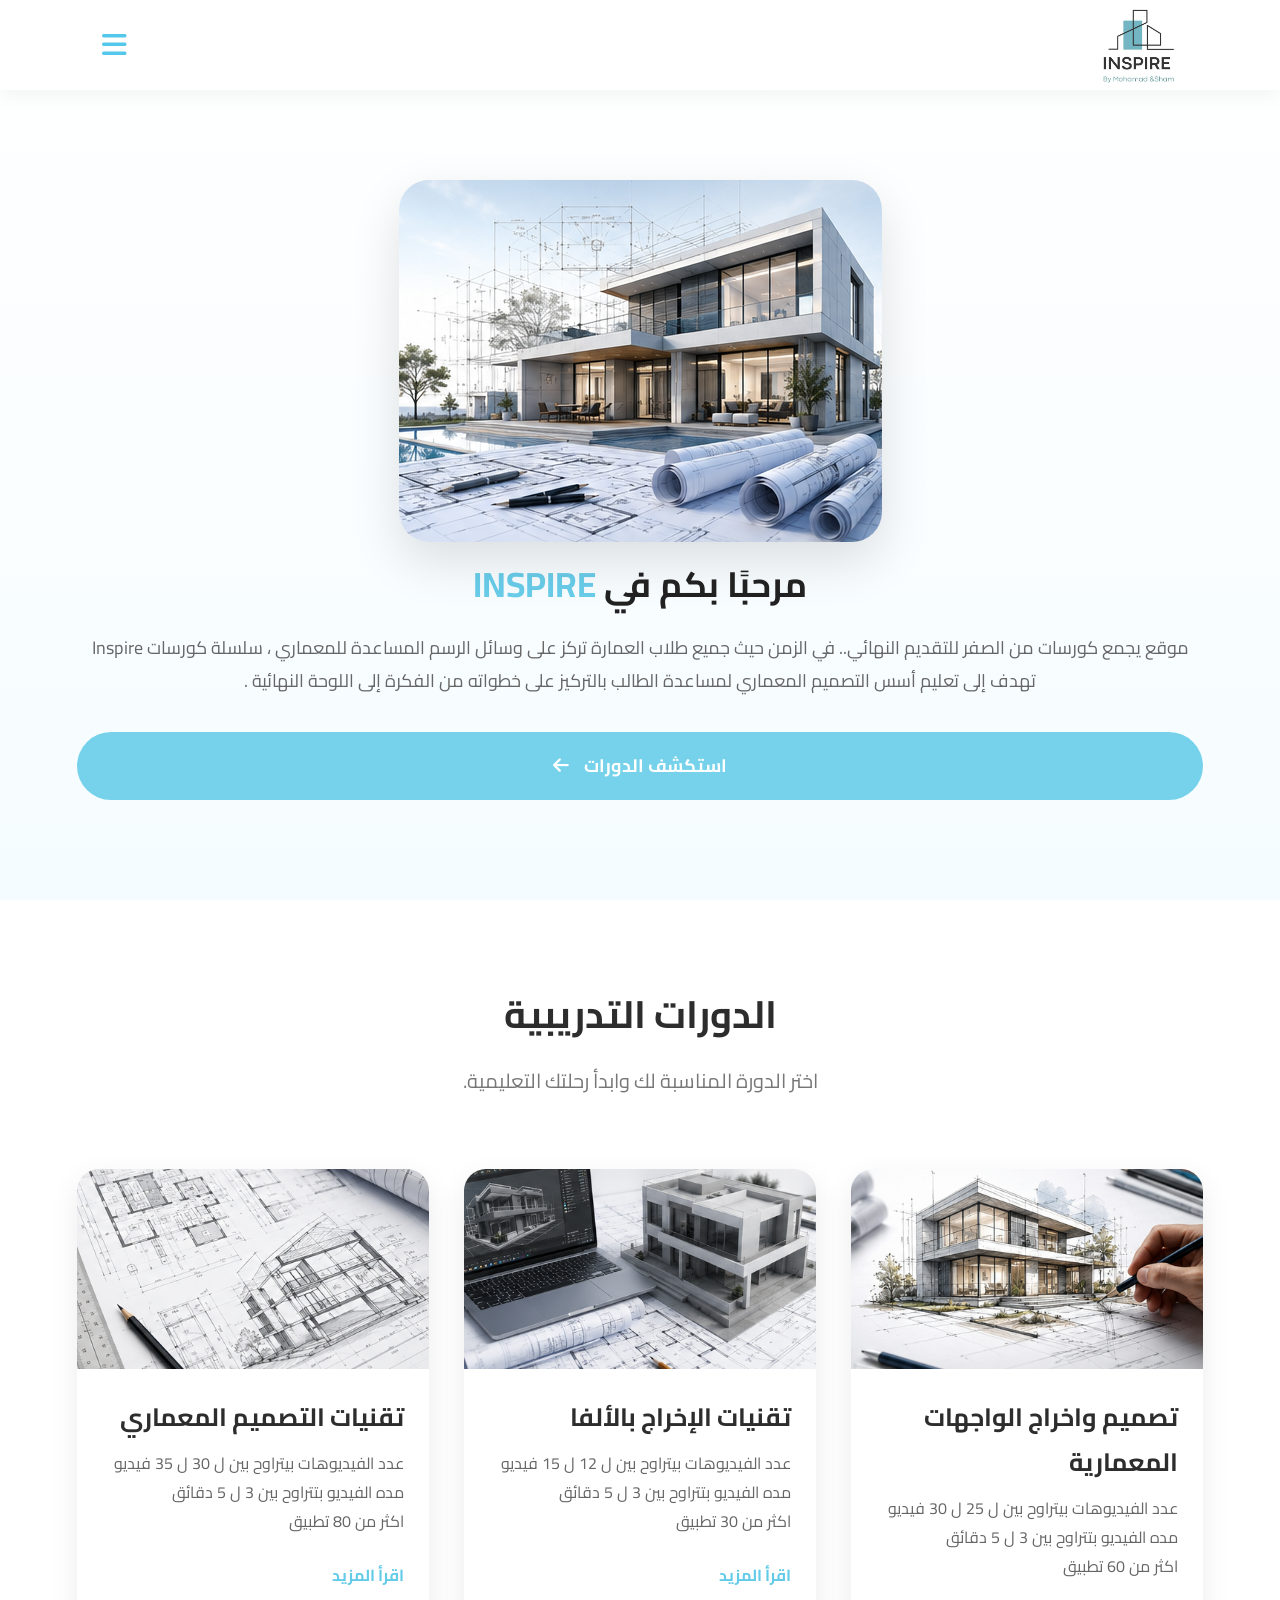
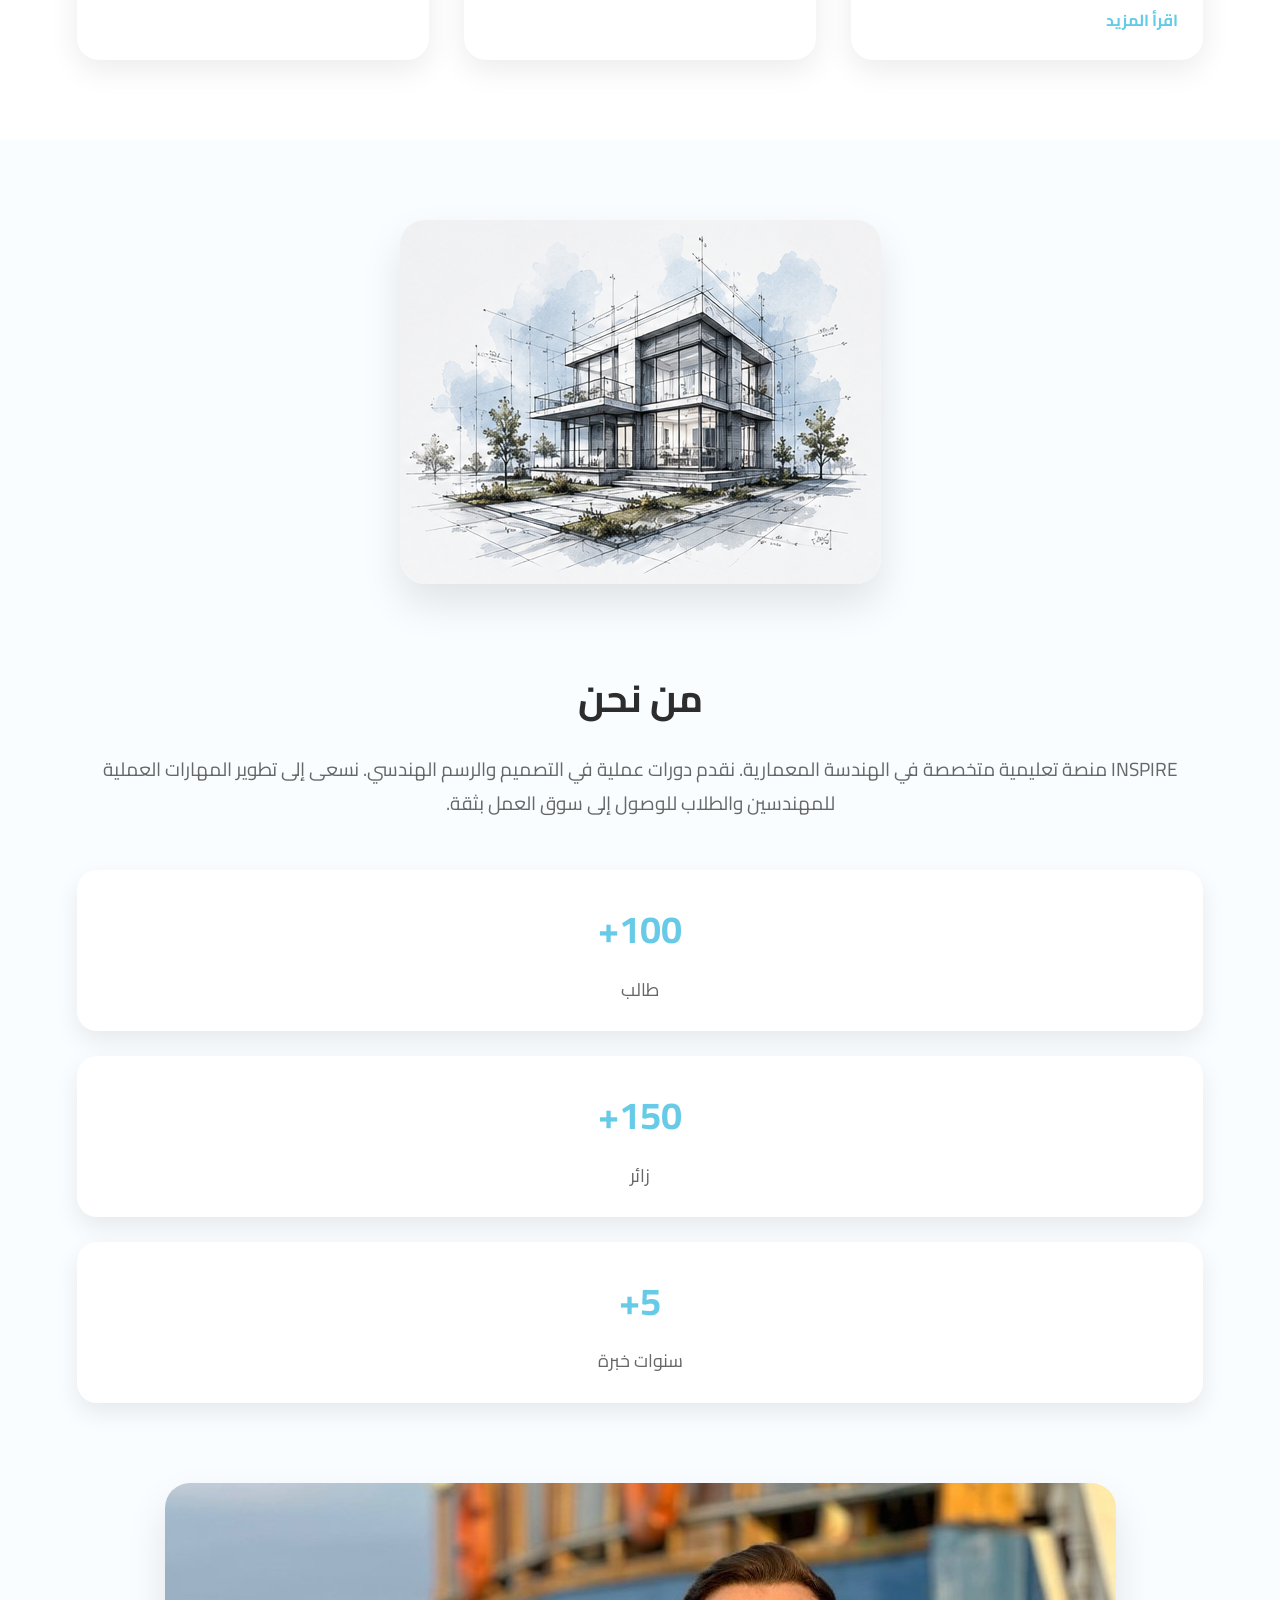
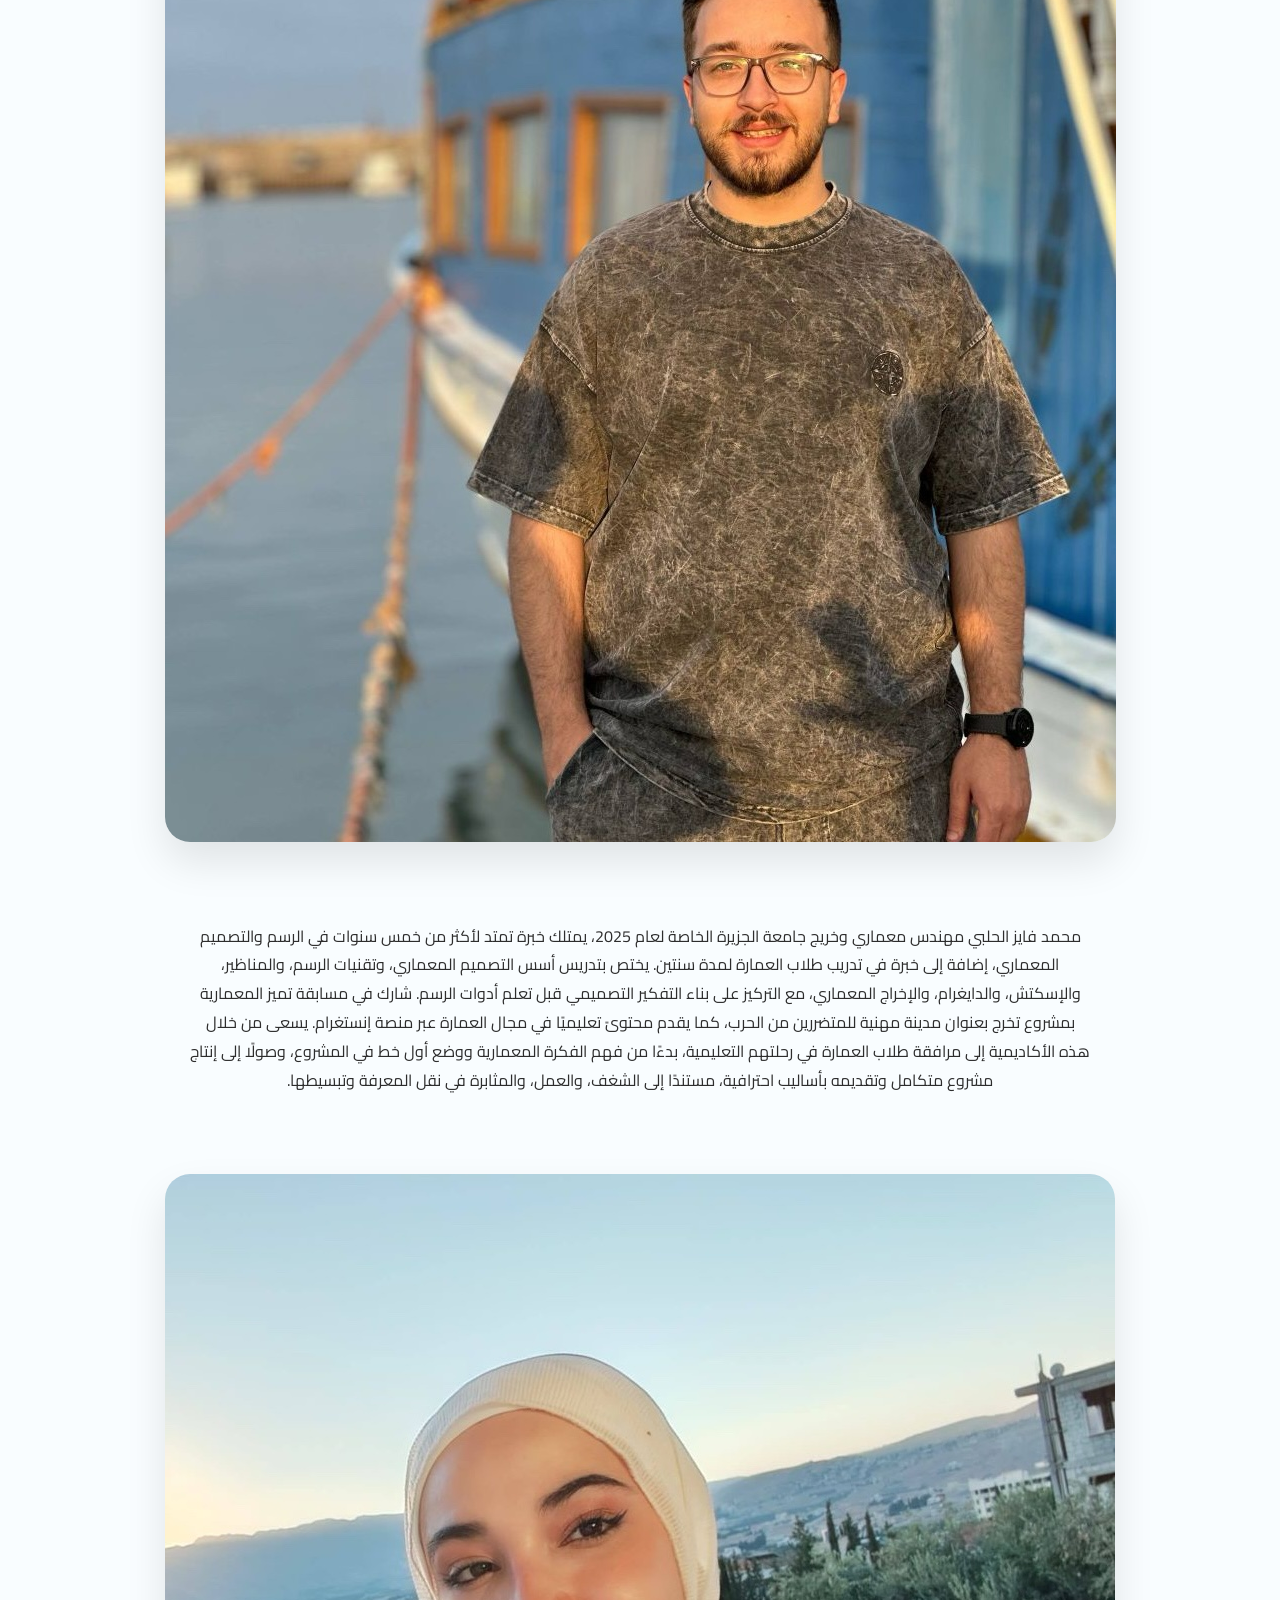
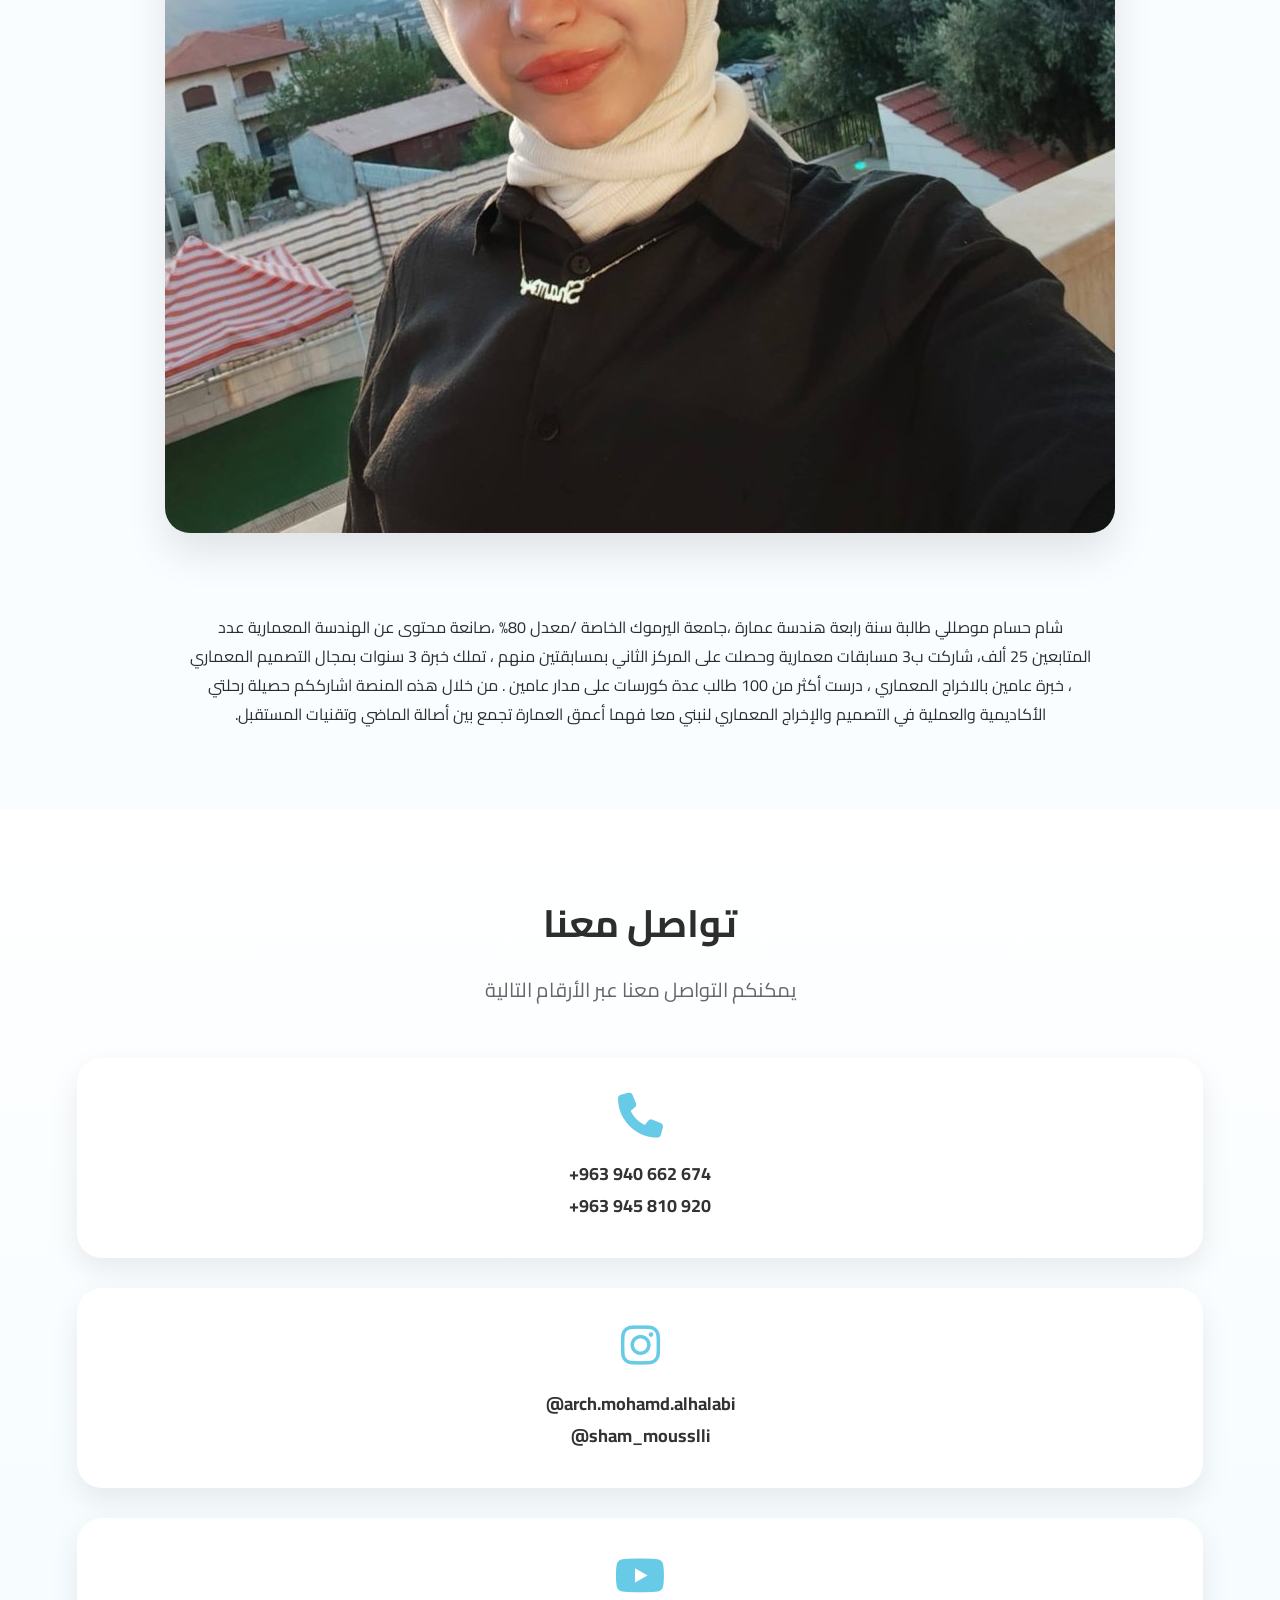
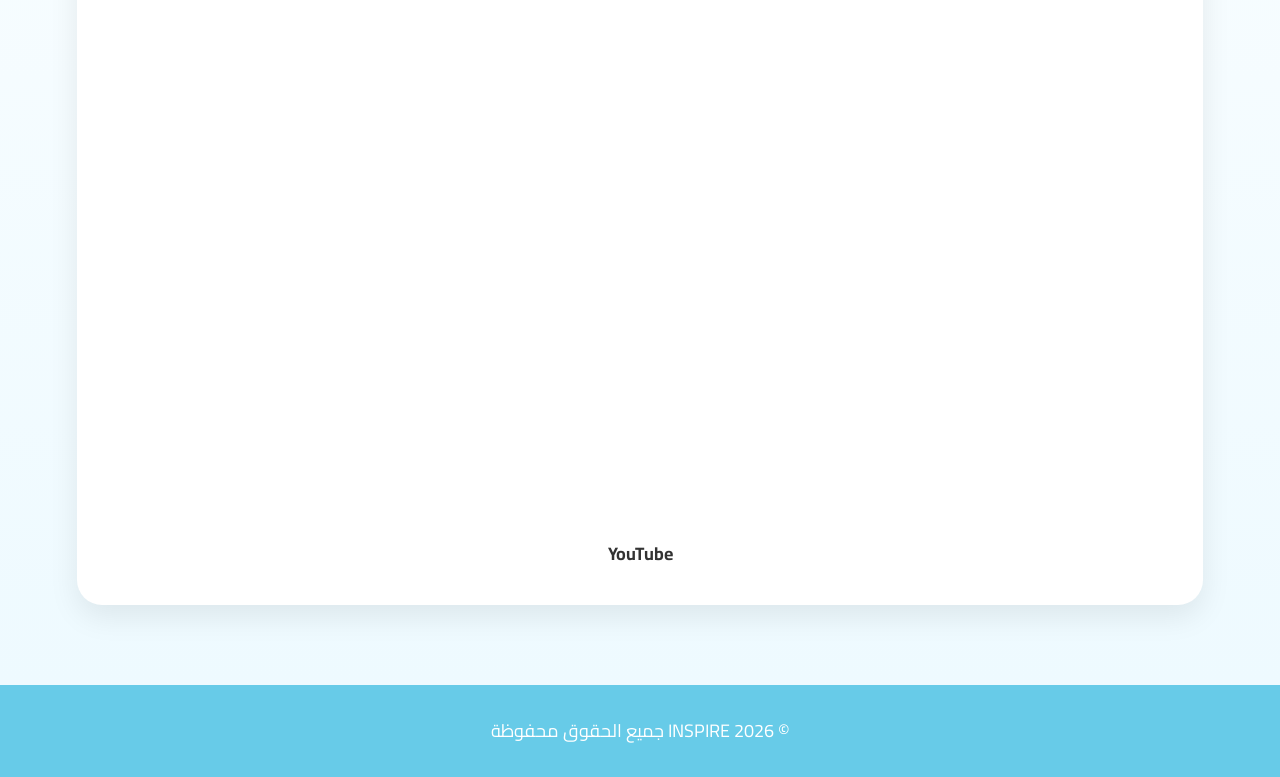
==== index.html @ a06fe161 "Add files via upload" ====
<!doctype html>
<html lang="ar" dir="rtl">
  <head>
    <meta charset="UTF-8" />
    <meta name="viewport" content="width=device-width, initial-scale=1.0" />

    <title>INSPIRE | منصة الهندسة المعمارية</title>

    <link rel="preconnect" href="https://fonts.googleapis.com" />

    <link rel="preconnect" href="https://fonts.gstatic.com" crossorigin />

    <link
      href="https://fonts.googleapis.com/css2?family=Cairo:wght@300;400;500;600;700;800&display=swap"
      rel="stylesheet"
    />

    <link rel="stylesheet" href="style.css" />

    <link
      rel="stylesheet"
      href="https://cdnjs.cloudflare.com/ajax/libs/font-awesome/6.6.0/css/all.min.css"
    />
  </head>

  <body>
    <!-- ================= NAVBAR ================= -->
    <nav id="navbar">
      <div class="logo">
        <img src="images/logo.jpeg" alt="INSPIRE" />
      </div>

      <ul class="navigation-links">
        <li><a href="#home">الرئيسية</a></li>

        <li><a href="#courses">الدورات</a></li>

        <li><a href="#about">من نحن</a></li>

        <li><a href="#contact">تواصل معنا</a></li>
      </ul>

      <div class="menu-button">
        <i class="fas fa-bars"></i>
      </div>
    </nav>

    <!-- ================= HERO ================= -->

    <section id="home">
      <div class="hero-text">
        <h1>
          مرحبًا بكم في

          <span>INSPIRE</span>
        </h1>

        <p>
          موقع يجمع كورسات من الصفر للتقديم النهائي.. في الزمن حيث جميع طلاب
          العمارة تركز على وسائل الرسم المساعدة للمعماري ، سلسلة كورسات Inspire
          تهدف إلى تعليم أسس التصميم المعماري لمساعدة الطالب بالتركيز على خطواته
          من الفكرة إلى اللوحة النهائية .
        </p>

        <a href="#courses" class="hero-button">
          استكشف الدورات

          <i class="fas fa-arrow-left"></i>
        </a>
      </div>

      <div class="hero-image">
        <img src="images/hero.jpg" alt="HOME" />
      </div>
    </section>

    <!-- ================= COURSES ================= -->

    <section id="courses">
      <div class="section-title">
        <h2>الدورات التدريبية</h2>

        <p>اختر الدورة المناسبة لك وابدأ رحلتك التعليمية.</p>
      </div>

      <div class="course-container">
        <div class="course-card">
          <img src="images/course1.jpg" alt="تصميم واخراج الواجهات المعمارية" />

          <h3>تصميم واخراج الواجهات المعمارية</h3>

          <p>عدد الفيديوهات بيتراوح بين ل 25 ل 30 فيديو</p>

          <p>مده الفيديو بتتراوح بين 3 ل 5 دقائق</p>

          <p>اكثر من 60 تطبيق</p>

          <a href="course1.html">اقرأ المزيد</a>
        </div>

        <div class="course-card">
          <img src="images/course2.jpg" alt="تقنيات الإخراج بالألفا" />

          <h3>تقنيات الإخراج بالألفا</h3>

          <p>عدد الفيديوهات بيتراوح بين ل 12 ل 15 فيديو</p>

          <p>مده الفيديو بتتراوح بين 3 ل 5 دقائق</p>

          <p>اكثر من 30 تطبيق</p>

          <a href="course2.html">اقرأ المزيد</a>
        </div>

        <div class="course-card">
          <img src="images/course3.jpg" alt="تقنيات التصميم المعماري" />

          <h3>تقنيات التصميم المعماري</h3>

          <p>عدد الفيديوهات بيتراوح بين ل 30 ل 35 فيديو</p>

          <p>مده الفيديو بتتراوح بين 3 ل 5 دقائق</p>

          <p>اكثر من 80 تطبيق</p>

          <a href="course3.html">اقرأ المزيد</a>
        </div>
      </div>
    </section>

    <!-- ================= ABOUT ================= -->

    <section id="about">
      <div class="cl1">
        <div class="about-image">
          <img src="images/about.jpg" />
        </div>

        <div class="about-text">
          <h2>من نحن</h2>

          <p>
            INSPIRE منصة تعليمية متخصصة في الهندسة المعمارية. نقدم دورات عملية
            في التصميم والرسم الهندسي. نسعى إلى تطوير المهارات العملية للمهندسين
            والطلاب للوصول إلى سوق العمل بثقة.
          </p>

          <div class="statistics">
            <div>
              <h3>100+</h3>

              <span>طالب</span>
            </div>

            <div>
              <h3>150+</h3>

              <span>زائر</span>
            </div>

            <div>
              <h3>5+</h3>

              <span>سنوات خبرة</span>
            </div>
          </div>
        </div>
      </div>

      <div class="owner">
        <div class="person1">
          <div class="image1">
            <img src="images/image1.jpeg" alt="محمد فايز الحلبي" />
          </div>
          <div class="paragraph1">
            <p>
              محمد فايز الحلبي مهندس معماري وخريج جامعة الجزيرة الخاصة لعام
              2025، يمتلك خبرة تمتد لأكثر من خمس سنوات في الرسم والتصميم
              المعماري، إضافة إلى خبرة في تدريب طلاب العمارة لمدة سنتين. يختص
              بتدريس أسس التصميم المعماري، وتقنيات الرسم، والمناظير، والإسكتش،
              والدايغرام، والإخراج المعماري، مع التركيز على بناء التفكير
              التصميمي قبل تعلم أدوات الرسم. شارك في مسابقة تميز المعمارية
              بمشروع تخرج بعنوان مدينة مهنية للمتضررين من الحرب، كما يقدم محتوىً
              تعليميًا في مجال العمارة عبر منصة إنستغرام. يسعى من خلال هذه
              الأكاديمية إلى مرافقة طلاب العمارة في رحلتهم التعليمية، بدءًا من
              فهم الفكرة المعمارية ووضع أول خط في المشروع، وصولًا إلى إنتاج
              مشروع متكامل وتقديمه بأساليب احترافية، مستندًا إلى الشغف، والعمل،
              والمثابرة في نقل المعرفة وتبسيطها.
            </p>
          </div>
        </div>

        <div class="person2">
          <div class="image2">
            <img src="images/image2.jpeg" alt="شام حسام موصللي" />
          </div>
          <div class="paragraph2">
            <p>
              شام حسام موصللي طالبة سنة رابعة هندسة عمارة ،جامعة اليرموك الخاصة
              /معدل 80% ،صانعة محتوى عن الهندسة المعمارية عدد المتابعين 25 ألف،
              شاركت ب3 مسابقات معمارية وحصلت على المركز الثاني بمسابقتين منهم ،
              تملك خبرة 3 سنوات بمجال التصميم المعماري ، خبرة عامين بالاخراج
              المعماري ، درست أكثر من 100 طالب عدة كورسات على مدار عامين . من
              خلال هذه المنصة اشارككم حصيلة رحلتي الأكاديمية والعملية في التصميم
              والإخراج المعماري لنبني معا فهما أعمق العمارة تجمع بين أصالة
              الماضي وتقنيات المستقبل.
            </p>
          </div>
        </div>
      </div>
    </section>

    <!-- ================= CONTACT ================= -->

    <section id="contact">
      <h2>تواصل معنا</h2>

      <p>يمكنكم التواصل معنا عبر الأرقام التالية</p>

      <div class="phone-container">
        <div class="phone-card">
          <i class="fas fa-phone"></i>

          <a href="tel:+963940662674"
            ><span dir="ltr">+963 940 662 674</span></a
          >
          <a href="tel:+963945810920"
            ><span dir="ltr">+963 945 810 920</span></a
          >
        </div>

        <div class="phone-card">
          <i class="fa-brands fa-instagram"></i>
          <a
            href="https://www.instagram.com/arch.mohamd.alhalabi?igsh=MWhwemluM3J5dW1tZw=="
            target="_blank"
            ><span dir="ltr">@arch.mohamd.alhalabi</span></a
          >
          <a
            href="https://www.instagram.com/sham_mousslli?igsh=aTF0bjBmZW1zMDFh"
            target="_blank"
            ><span dir="ltr">@sham_mousslli</span></a
          >
        </div>

        <div class="phone-card" id="phone-card-youtube">
          <i class="fa-brands fa-youtube"></i>
          <iframe
            id="video"
            src="https://www.youtube.com/embed/RpfwVzXcM18?si=wANPezeyH88pFg6Q"
            title="YouTube video player"
            frameborder="0"
            allow="
              accelerometer;
              autoplay;
              clipboard-write;
              encrypted-media;
              gyroscope;
              picture-in-picture;
              web-share;
            "
            referrerpolicy="strict-origin-when-cross-origin"
            allowfullscreen
          ></iframe>
          <span>YouTube</span>
        </div>
      </div>
    </section>

    <footer>
      <p>© 2026 INSPIRE جميع الحقوق محفوظة</p>
    </footer>

    <script src="script.js"></script>
  </body>
</html>
---- style.css ----
/* ===========================
   GENERAL
=========================== */
html,
body {
  overflow-x: hidden;
  width: 100%;
}

* {
  margin: 0;
  padding: 0;
  box-sizing: border-box;
  font-family: "Cairo", sans-serif;
  scroll-behavior: smooth;
}

body {
  background: #ffffff;
  color: #2d2d2d;
  overflow-x: hidden;
  line-height: 1.8;
}

img {
  max-width: 100%;
  display: block;
}

a {
  text-decoration: none;
}

ul {
  list-style: none;
}

section {
  padding: 100px 8%;
}

/* ===========================
   NAVBAR
=========================== */

nav {
  position: fixed;
  top: 0;
  right: 0;
  left: 0;
  display: flex;
  justify-content: space-between;
  align-items: center;
  height: 90px;
  padding: 0 8%;
  background: #fff;
  z-index: 9999;
  box-shadow: 0 5px 20px rgba(0, 0, 0, 0.05);
  transition: 0.4s;
  box-sizing: border-box;
}

nav.scrolled {
  height: 80px;
  box-shadow: 0 8px 25px rgba(0, 0, 0, 0.12);
}

.logo img {
  height: 85px;
  transition: 0.4s;
}

nav.scrolled .logo img {
  height: 80px;
}

.navigation-links {
  display: flex;
  gap: 45px;
  align-items: center;
}

.navigation-links a {
  color: #2d2d2d;
  font-size: 18px;
  font-weight: 600;
  transition: 0.3s;
  position: relative;
}

.navigation-links a::after {
  content: "";
  position: absolute;
  bottom: -10px;
  right: 0;
  width: 0;
  height: 3px;
  background: #8fd8ee;
  transition: 0.3s;
}

.navigation-links a:hover {
  color: #7bcfe7;
}

.navigation-links a:hover::after {
  width: 100%;
}

.navigation-links a.active {
  color: #67cbe8;
}

.navigation-links a.active::after {
  width: 100%;
}

.menu-button {
  display: none;
  font-size: 28px;
  color: #54c8ea;
  cursor: pointer;
}

/* ===========================
   HERO
=========================== */

#home {
  width: 100%;
  min-height: 100vh;
  display: flex;
  justify-content: space-between;
  align-items: center;
  gap: 80px;
  background: linear-gradient(to bottom, #ffffff, #f5fcff);
}

#home .hero-text {
  max-width: 40%;
}

.hero-text {
  flex: 1;
}

.hero-text h1 {
  font-size: 65px;
  line-height: 1.3;
  margin-bottom: 25px;
  color: #222;
}

.hero-text span {
  color: #69cdea;
}

.hero-text p {
  font-size: 21px;
  color: #666;
  margin-bottom: 35px;
}

.hero-button {
  display: inline-flex;
  align-items: center;
  gap: 15px;
  background: #76d2eb;
  color: white;
  padding: 18px 40px;
  border-radius: 50px;
  font-size: 18px;
  font-weight: 700;
  transition: 0.4s;
}

.hero-button:hover {
  transform: translateY(-5px);
  box-shadow: 0 15px 30px rgba(118, 210, 235, 0.35);
}

.hero-image {
  flex: 1;
}

.hero-image img {
  width: 100%;
  border-radius: 30px;
  box-shadow: 0 20px 50px rgba(0, 0, 0, 0.12);
}

/* ===========================
   TITLES
=========================== */

.section-title {
  text-align: center;

  margin-bottom: 70px;
}

.section-title h2 {
  font-size: 48px;

  margin-bottom: 15px;
}

.section-title p {
  color: #777;

  font-size: 20px;
}

/* ===========================
   COURSES
=========================== */

#courses {
  background: white;
}

.course-container {
  display: grid;

  grid-template-columns: repeat(auto-fit, minmax(270px, 1fr));

  gap: 35px;
}

.course-card {
  background: white;

  border-radius: 22px;

  overflow: hidden;

  box-shadow: 0 10px 30px rgba(0, 0, 0, 0.08);

  transition: 0.4s;
}

.course-card:hover {
  transform: translateY(-15px);
}

.course-card img {
  height: 230px;

  width: 100%;

  object-fit: cover;
}

.course-card h3 {
  padding: 25px 25px 10px;

  font-size: 25px;
}

.course-card p {
  padding: 0 25px;

  color: #666;
}

.course-card a {
  display: inline-block;

  margin: 25px;

  color: #62cbe8;

  font-weight: bold;
}

/* ===========================
   ABOUT
=========================== */

#about {
  background: #f9fdff;
}

.cl1 {
  display: flex;
  align-items: center;
  justify-content: space-between;
  gap: 80px;
}

.about-image {
  flex: 1;
}

.about-image img {
  border-radius: 25px;
  box-shadow: 0 20px 40px rgba(0, 0, 0, 0.1);
}

.about-text {
  flex: 1;
}

.about-text h2 {
  font-size: 48px;
  margin-bottom: 20px;
}

.about-text p {
  color: #666;
  font-size: 19px;
}

/*==============================
    STATISTICS
==============================*/

.statistics {
  display: flex;
  justify-content: space-between;
  margin-top: 50px;
  gap: 25px;
  flex-wrap: wrap;
}

.statistics div {
  flex: 1;
  min-width: 150px;
  background: #ffffff;
  padding: 25px;
  text-align: center;
  border-radius: 20px;
  box-shadow: 0 10px 25px rgba(0, 0, 0, 0.08);
  transition: 0.4s;
}

.statistics div:hover {
  transform: translateY(-10px);
}

.statistics h3 {
  color: #67cbe8;
  font-size: 38px;
  margin-bottom: 10px;
}

.statistics span {
  color: #666;
  font-size: 18px;
}

.owner {
  margin-top: 5rem;
  display: flex;
  flex-direction: column;
  gap: 80px;
}

.person1,
.person2 {
  display: flex;
  align-items: center;
  justify-content: space-between;
  gap: 80px;
}

.paragraph1,
.paragraph2 {
  width: 80%;
}

.image1 img,
.image2 img {
  border-radius: 25px;
  box-shadow: 0 20px 40px rgba(0, 0, 0, 0.1);
  width: 50%;
}

/*==============================
    CONTACT
==============================*/

#contact {
  background: linear-gradient(to bottom, #ffffff, #eefaff);
  text-align: center;
}

#contact h2 {
  font-size: 50px;
  margin-bottom: 15px;
}

#contact p {
  color: #666;
  font-size: 20px;
  margin-bottom: 50px;
}

.phone-container {
  display: flex;
  flex-direction: column;
  gap: 30px;
}

.phone-card {
  background: white;
  padding: 35px;
  border-radius: 25px;
  box-shadow: 0 12px 30px rgba(0, 0, 0, 0.08);
  transition: 0.4s;
}

.phone-card:hover {
  transform: translateY(-10px);
}

.phone-card i {
  font-size: 45px;
  color: #67cbe8;
  margin-bottom: 20px;
}

.phone-card span {
  display: block;
  font-size: 22px;
  color: #333;
  font-weight: 700;
}

#phone-card-youtube {
  display: flex;
  flex-direction: column;
}

#video {
  width: 100%;
  height: 500px;
  border-radius: 10px;
  margin-bottom: 20px;
}

/*==============================
    FOOTER
==============================*/

footer {
  background: #67cbe8;
  color: white;
  text-align: center;
  padding: 30px;
  font-size: 18px;
}

/*==============================
    SCROLLBAR
==============================*/

::-webkit-scrollbar {
  width: 5px;
}

::-webkit-scrollbar-track {
  background: #eef9fd;
}

::-webkit-scrollbar-thumb {
  background: #67cbe8;
  border-radius: 20px;
}

::-webkit-scrollbar-thumb:hover {
  background: #42b9df;
}

/*==============================
    ANIMATION
==============================*/

.course-card,
.phone-card,
.statistics div {
  transition: 0.4s ease;
}

.hero-image img {
  animation: floatImage 5s ease-in-out infinite;
}

@keyframes floatImage {
  0% {
    transform: translateY(0);
  }

  50% {
    transform: translateY(-18px);
  }

  100% {
    transform: translateY(0);
  }
}

/*==============================
    RESPONSIVE
==============================*/

@media (max-width: 1385px) {
  #home {
    flex-direction: column-reverse;
    text-align: center;
    padding-top: 180px;
    gap: 0px;
  }

  .about-text {
    text-align: center;
  }

  #about {
    flex-direction: column;
  }

  .statistics {
    justify-content: center;
  }

  .hero-text {
    min-width: 100%;
  }

  .menu-button {
    display: block;
  }

  .navigation-links {
    position: absolute;
    top: 100%;
    right: 0;
    width: 100%;
    background: #fff;
    display: flex;
    flex-direction: column;
    align-items: center;
    padding: 0;
    max-height: 0;
    overflow: hidden;
    opacity: 0;
    transform: translateY(-20px);
    transition:
      max-height 0.45s ease,
      opacity 0.35s ease,
      transform 0.35s ease,
      padding 0.35s ease;

    box-shadow: 0 15px 30px rgba(0, 0, 0, 0.08);
  }

  .navigation-links.active {
    max-height: 500px;

    padding: 25px 0;

    opacity: 1;

    transform: translateY(0);
  }

  .navigation-links li {
    margin: 18px 0;
  }

  .hero-text h1 {
    font-size: 45px;
  }

  .hero-text p {
    font-size: 18px;
  }

  .section-title h2 {
    font-size: 38px;
  }

  .about-text h2 {
    font-size: 38px;
  }

  .cl1 {
    display: flex;
    flex-direction: column;
  }

  .person1,
  .person2 {
    display: flex;
    flex-direction: column;
  }

  .image1 img,
  .image2 img {
    width: 100%;
  }

  .paragraph1 p,
  .paragraph2 p {
    text-align: center;
  }

  #contact h2 {
    font-size: 38px;
  }

  .logo img {
    height: 80px;
  }

  section {
    padding: 80px 6%;
  }

  .hero-text h1 {
    font-size: 35px;
  }

  .hero-button {
    width: 100%;
    justify-content: center;
  }

  .course-card img {
    height: 200px;
  }

  .phone-card span {
    font-size: 18px;
  }

  .statistics {
    flex-direction: column;
  }

  .statistics div {
    width: 100%;
  }

  #video {
    width: 100%;
  }
}
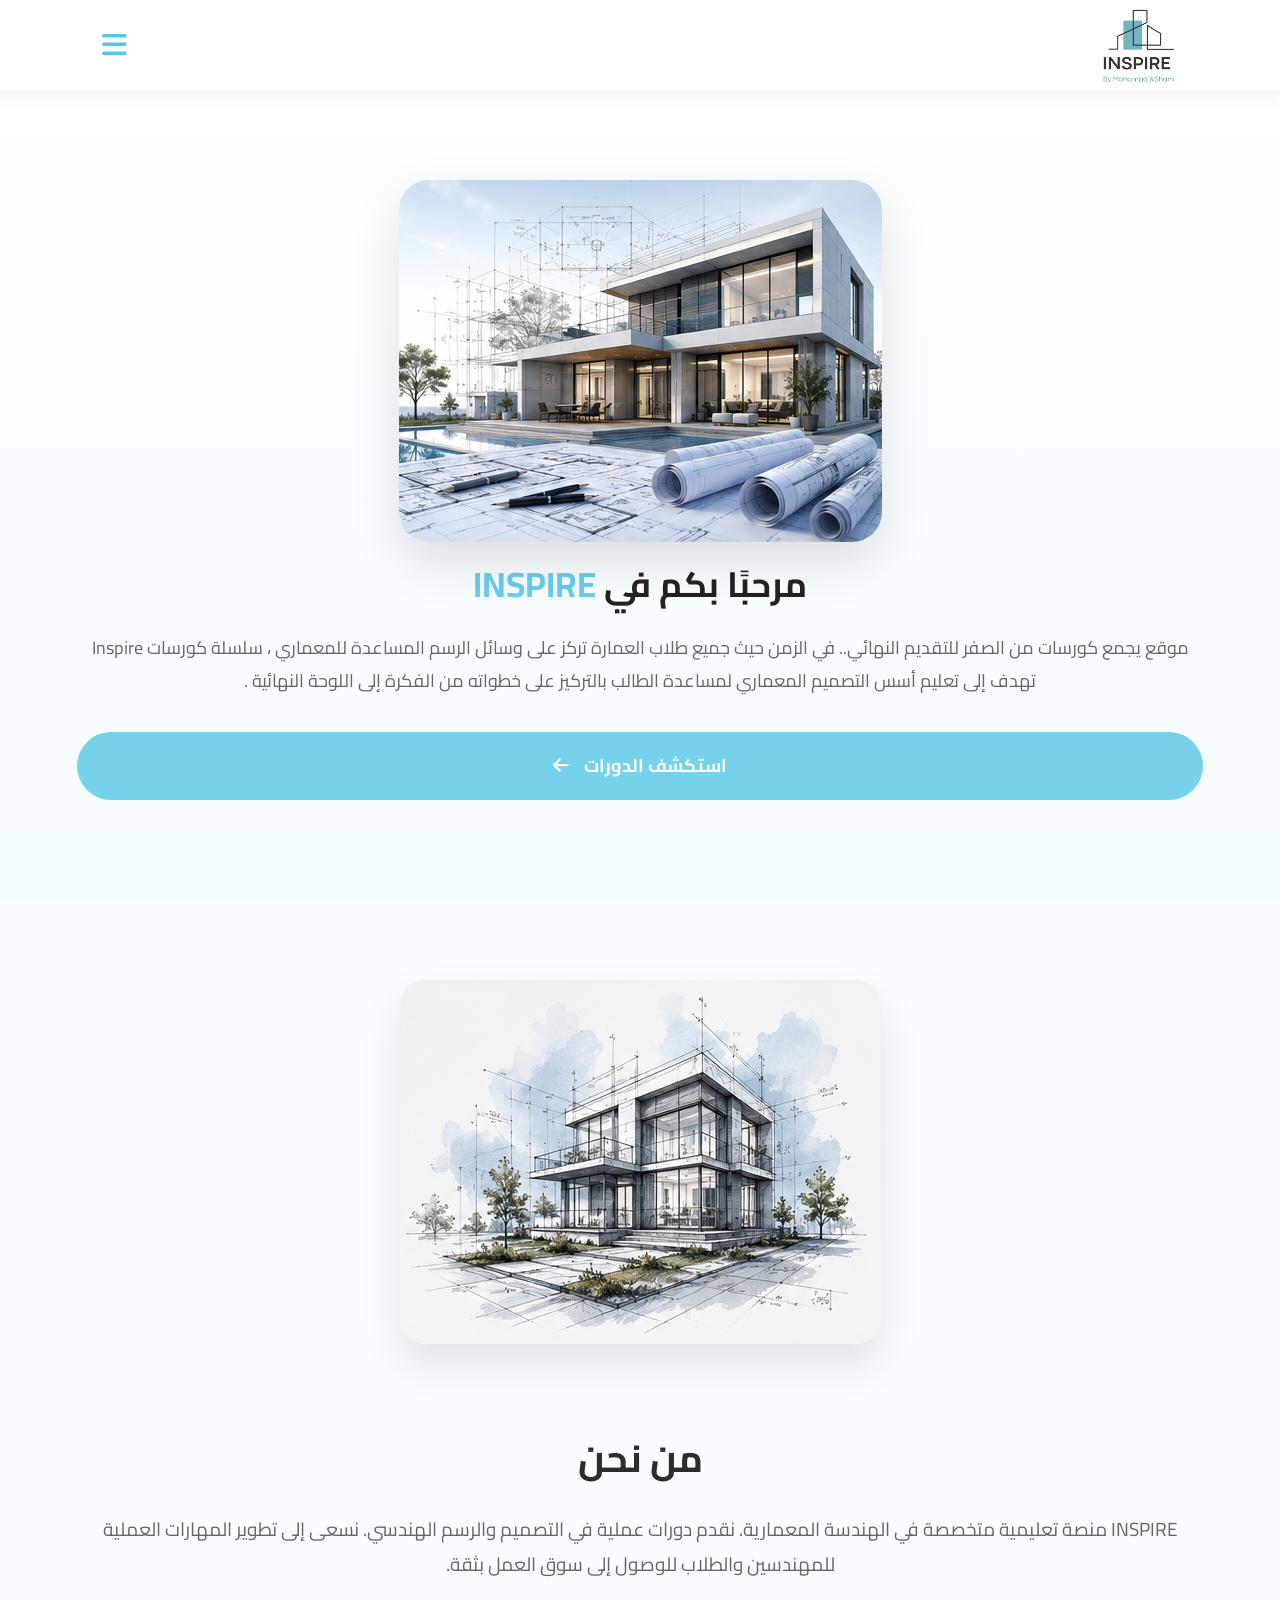
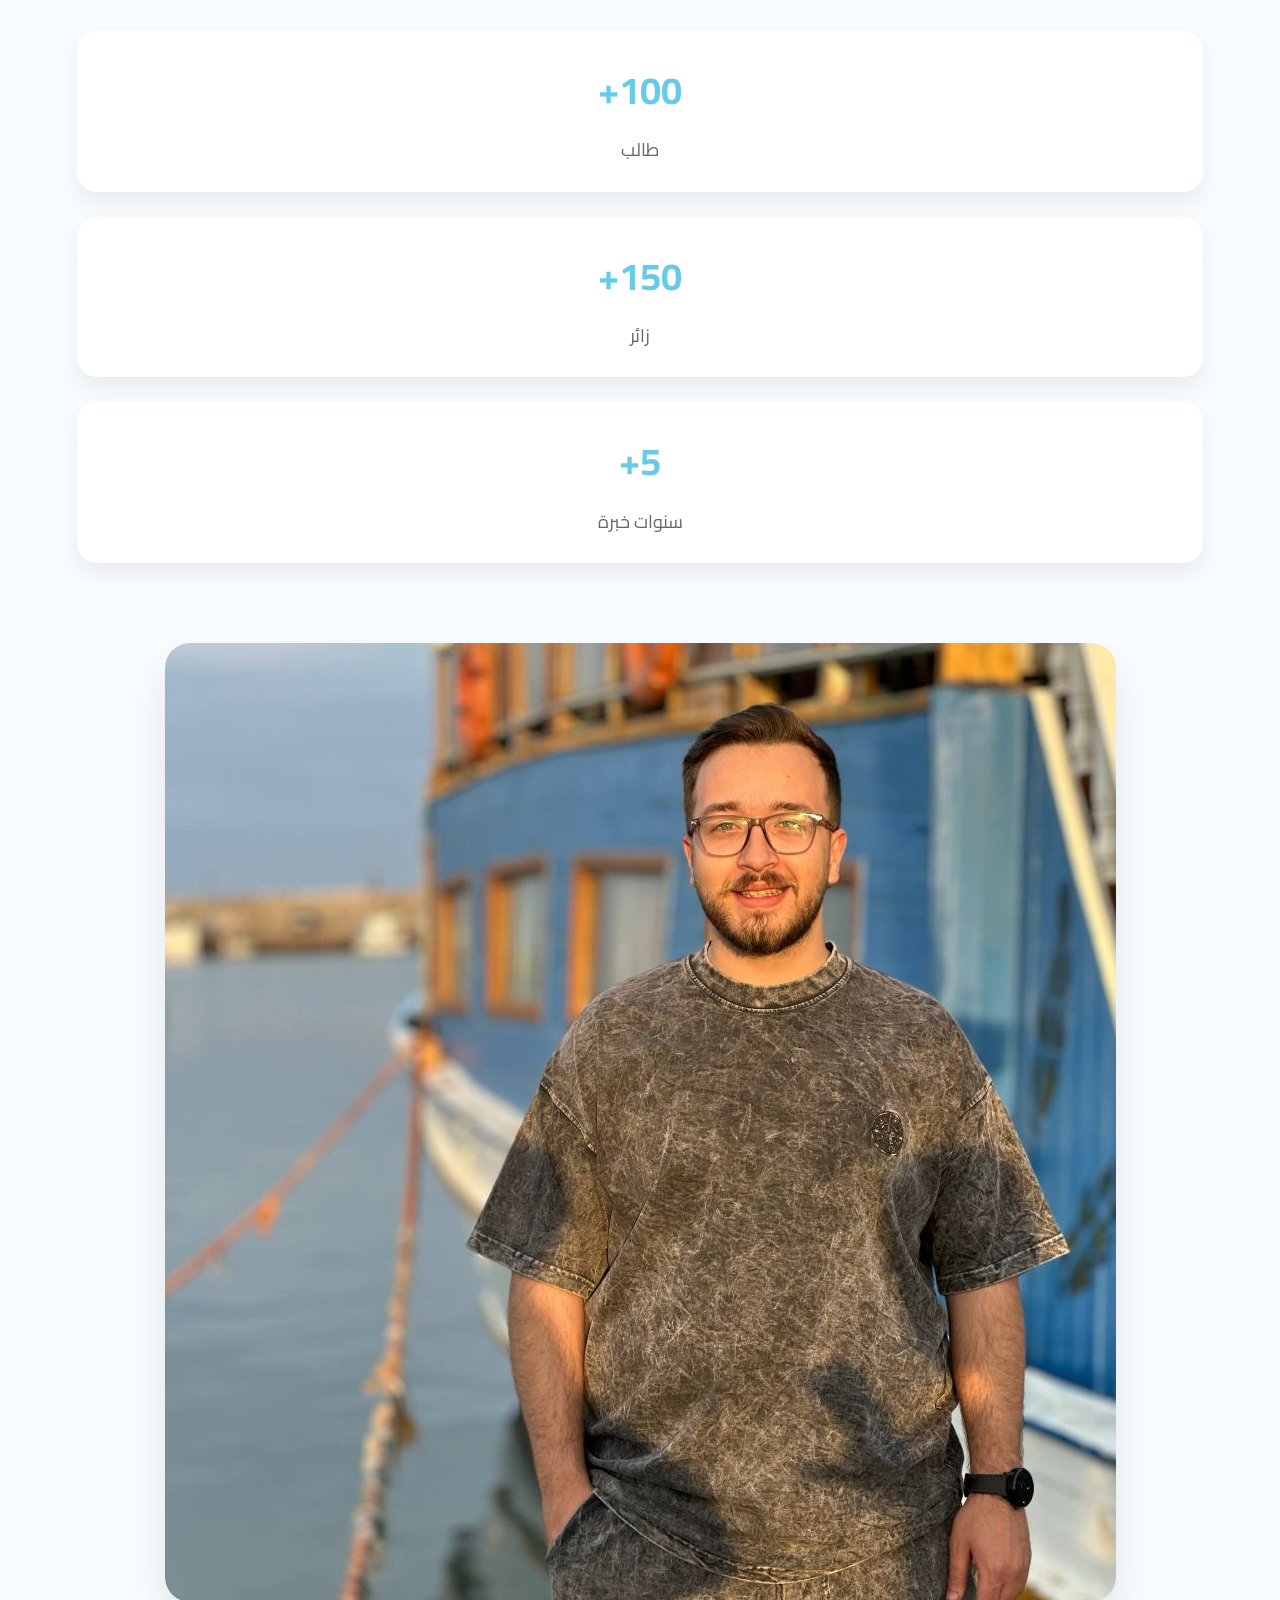
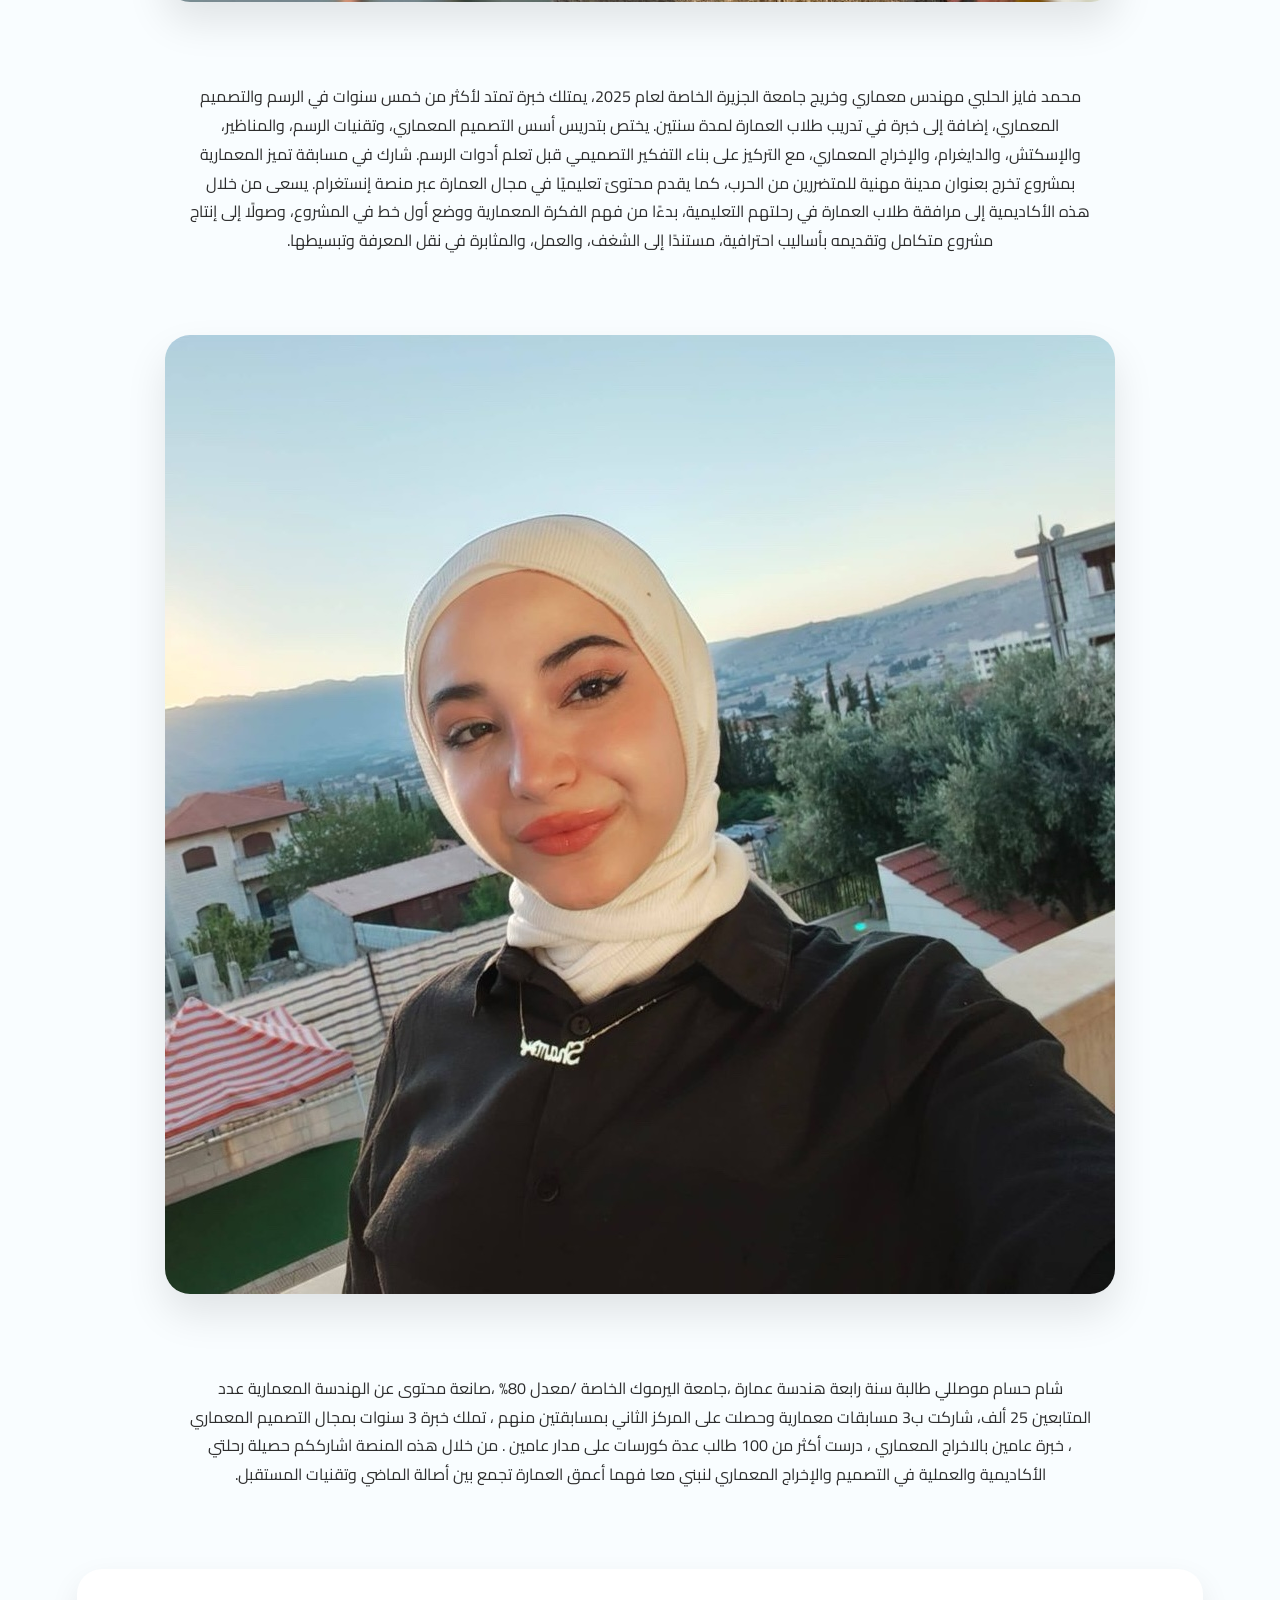
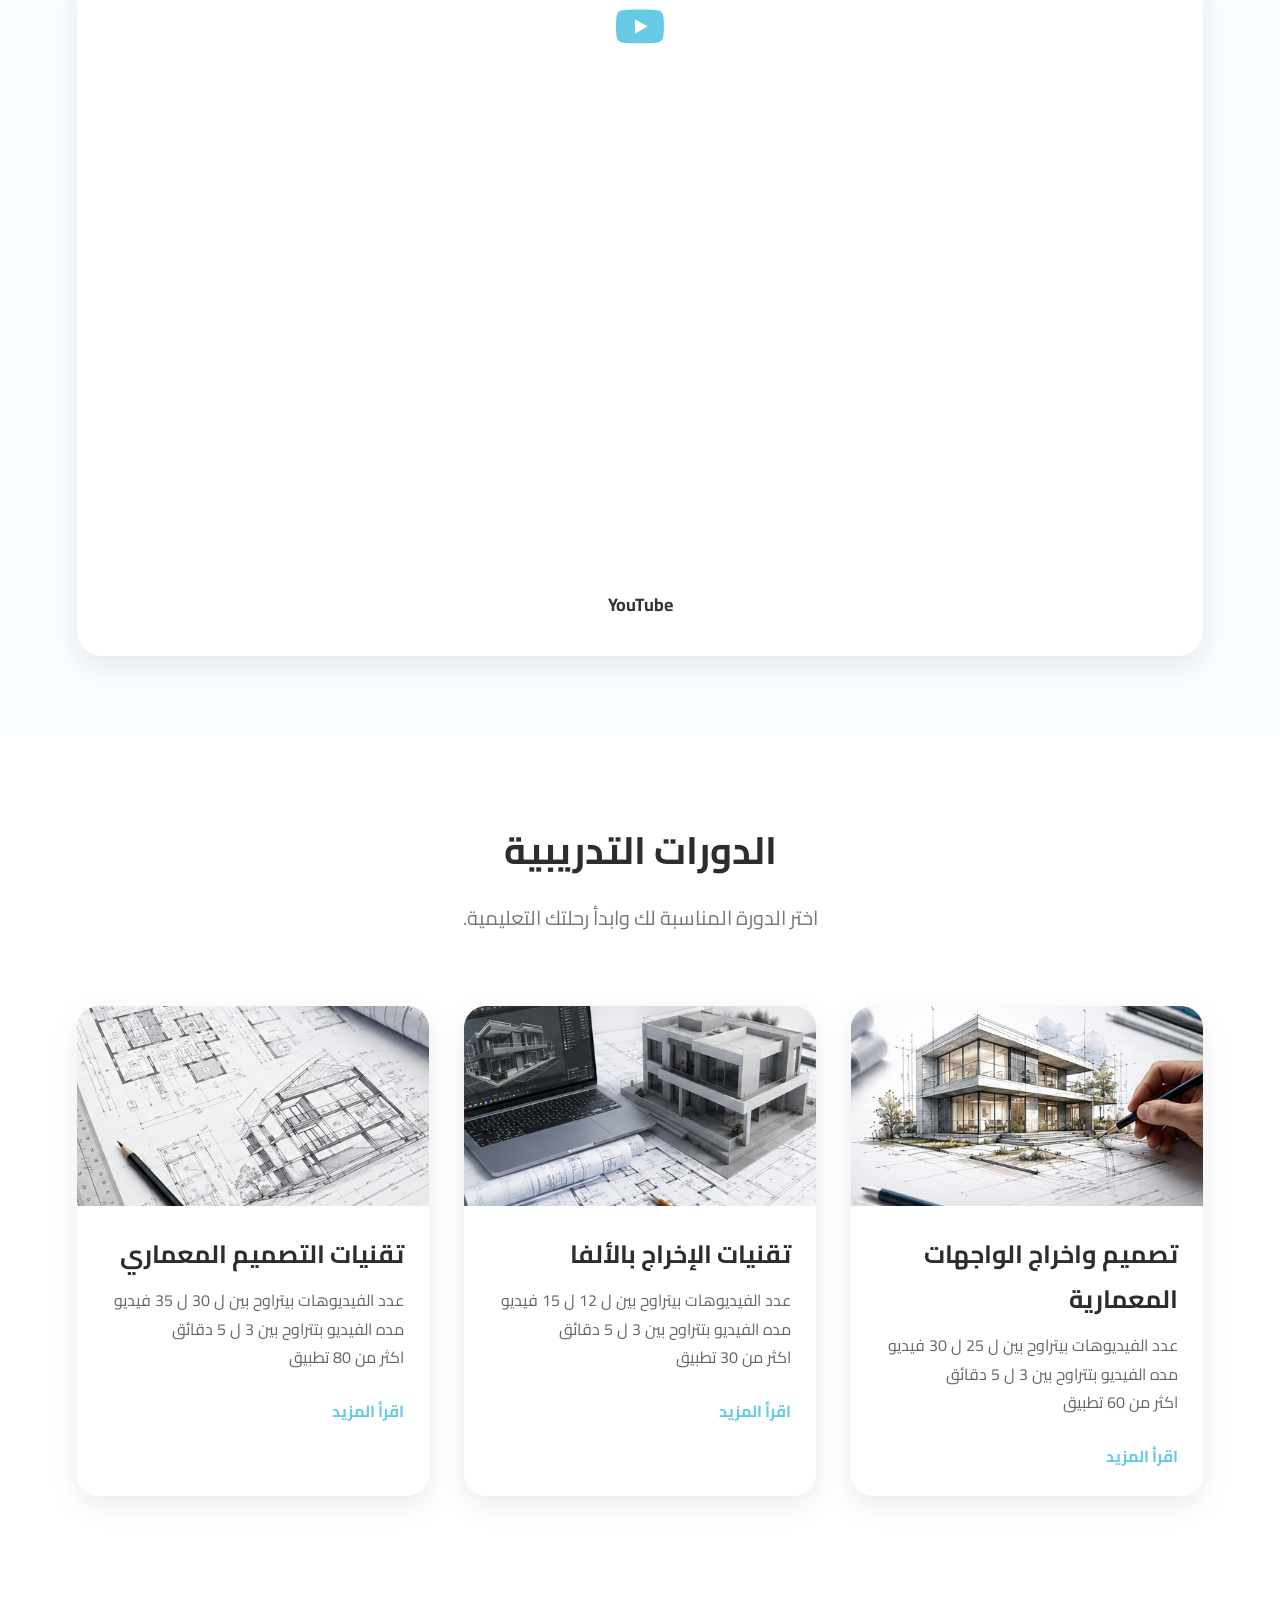
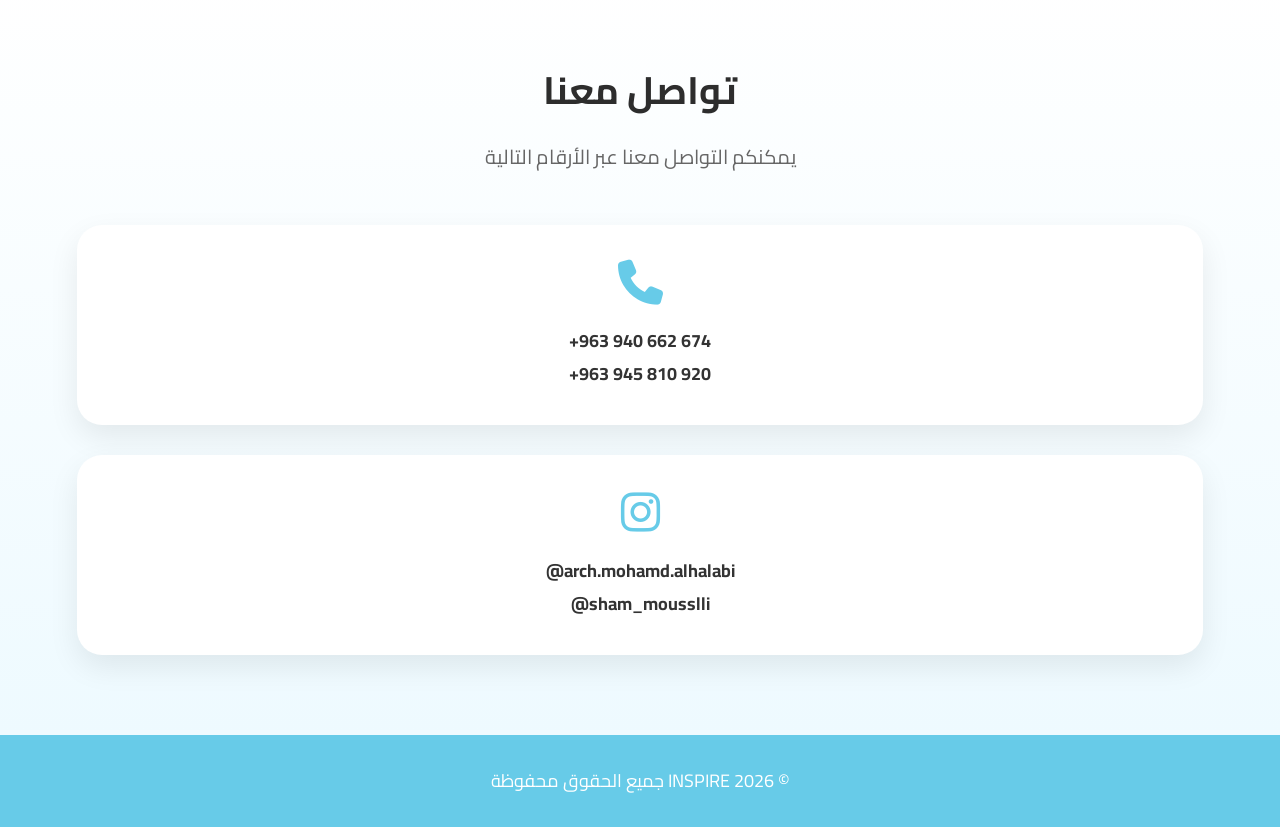
==== commit 55411616: "Add files via upload" ====
--- a/index.html
+++ b/index.html
@@ -33,9 +33,9 @@
       <ul class="navigation-links">
         <li><a href="#home">الرئيسية</a></li>
 
+        <li><a href="#about">من نحن</a></li>
+
         <li><a href="#courses">الدورات</a></li>
-
-        <li><a href="#about">من نحن</a></li>
 
         <li><a href="#contact">تواصل معنا</a></li>
       </ul>
@@ -71,60 +71,6 @@
 
       <div class="hero-image">
         <img src="images/hero.jpg" alt="HOME" />
-      </div>
-    </section>
-
-    <!-- ================= COURSES ================= -->
-
-    <section id="courses">
-      <div class="section-title">
-        <h2>الدورات التدريبية</h2>
-
-        <p>اختر الدورة المناسبة لك وابدأ رحلتك التعليمية.</p>
-      </div>
-
-      <div class="course-container">
-        <div class="course-card">
-          <img src="images/course1.jpg" alt="تصميم واخراج الواجهات المعمارية" />
-
-          <h3>تصميم واخراج الواجهات المعمارية</h3>
-
-          <p>عدد الفيديوهات بيتراوح بين ل 25 ل 30 فيديو</p>
-
-          <p>مده الفيديو بتتراوح بين 3 ل 5 دقائق</p>
-
-          <p>اكثر من 60 تطبيق</p>
-
-          <a href="course1.html">اقرأ المزيد</a>
-        </div>
-
-        <div class="course-card">
-          <img src="images/course2.jpg" alt="تقنيات الإخراج بالألفا" />
-
-          <h3>تقنيات الإخراج بالألفا</h3>
-
-          <p>عدد الفيديوهات بيتراوح بين ل 12 ل 15 فيديو</p>
-
-          <p>مده الفيديو بتتراوح بين 3 ل 5 دقائق</p>
-
-          <p>اكثر من 30 تطبيق</p>
-
-          <a href="course2.html">اقرأ المزيد</a>
-        </div>
-
-        <div class="course-card">
-          <img src="images/course3.jpg" alt="تقنيات التصميم المعماري" />
-
-          <h3>تقنيات التصميم المعماري</h3>
-
-          <p>عدد الفيديوهات بيتراوح بين ل 30 ل 35 فيديو</p>
-
-          <p>مده الفيديو بتتراوح بين 3 ل 5 دقائق</p>
-
-          <p>اكثر من 80 تطبيق</p>
-
-          <a href="course3.html">اقرأ المزيد</a>
-        </div>
       </div>
     </section>
 
@@ -208,6 +154,81 @@
           </div>
         </div>
       </div>
+      <div class="phone-card" id="phone-card-youtube">
+        <i class="fa-brands fa-youtube"></i>
+        <iframe
+          id="video"
+          src="https://www.youtube.com/embed/RpfwVzXcM18?si=wANPezeyH88pFg6Q"
+          title="YouTube video player"
+          frameborder="0"
+          allow="
+            accelerometer;
+            autoplay;
+            clipboard-write;
+            encrypted-media;
+            gyroscope;
+            picture-in-picture;
+            web-share;
+          "
+          referrerpolicy="strict-origin-when-cross-origin"
+          allowfullscreen
+        ></iframe>
+        <span>YouTube</span>
+      </div>
+    </section>
+
+    <!-- ================= COURSES ================= -->
+
+    <section id="courses">
+      <div class="section-title">
+        <h2>الدورات التدريبية</h2>
+
+        <p>اختر الدورة المناسبة لك وابدأ رحلتك التعليمية.</p>
+      </div>
+
+      <div class="course-container">
+        <div class="course-card">
+          <img src="images/course1.jpg" alt="تصميم واخراج الواجهات المعمارية" />
+
+          <h3>تصميم واخراج الواجهات المعمارية</h3>
+
+          <p>عدد الفيديوهات بيتراوح بين ل 25 ل 30 فيديو</p>
+
+          <p>مده الفيديو بتتراوح بين 3 ل 5 دقائق</p>
+
+          <p>اكثر من 60 تطبيق</p>
+
+          <a href="course1.html">اقرأ المزيد</a>
+        </div>
+
+        <div class="course-card">
+          <img src="images/course2.jpg" alt="تقنيات الإخراج بالألفا" />
+
+          <h3>تقنيات الإخراج بالألفا</h3>
+
+          <p>عدد الفيديوهات بيتراوح بين ل 12 ل 15 فيديو</p>
+
+          <p>مده الفيديو بتتراوح بين 3 ل 5 دقائق</p>
+
+          <p>اكثر من 30 تطبيق</p>
+
+          <a href="course2.html">اقرأ المزيد</a>
+        </div>
+
+        <div class="course-card">
+          <img src="images/course3.jpg" alt="تقنيات التصميم المعماري" />
+
+          <h3>تقنيات التصميم المعماري</h3>
+
+          <p>عدد الفيديوهات بيتراوح بين ل 30 ل 35 فيديو</p>
+
+          <p>مده الفيديو بتتراوح بين 3 ل 5 دقائق</p>
+
+          <p>اكثر من 80 تطبيق</p>
+
+          <a href="course3.html">اقرأ المزيد</a>
+        </div>
+      </div>
     </section>
 
     <!-- ================= CONTACT ================= -->
@@ -242,28 +263,6 @@
             ><span dir="ltr">@sham_mousslli</span></a
           >
         </div>
-
-        <div class="phone-card" id="phone-card-youtube">
-          <i class="fa-brands fa-youtube"></i>
-          <iframe
-            id="video"
-            src="https://www.youtube.com/embed/RpfwVzXcM18?si=wANPezeyH88pFg6Q"
-            title="YouTube video player"
-            frameborder="0"
-            allow="
-              accelerometer;
-              autoplay;
-              clipboard-write;
-              encrypted-media;
-              gyroscope;
-              picture-in-picture;
-              web-share;
-            "
-            referrerpolicy="strict-origin-when-cross-origin"
-            allowfullscreen
-          ></iframe>
-          <span>YouTube</span>
-        </div>
       </div>
     </section>
 
--- a/style.css
+++ b/style.css
@@ -430,6 +430,9 @@
 #phone-card-youtube {
   display: flex;
   flex-direction: column;
+  align-items: center;
+  justify-content: center;
+  margin-top: 5rem;
 }
 
 #video {
@@ -646,4 +649,4 @@
   #video {
     width: 100%;
   }
-}
+}
